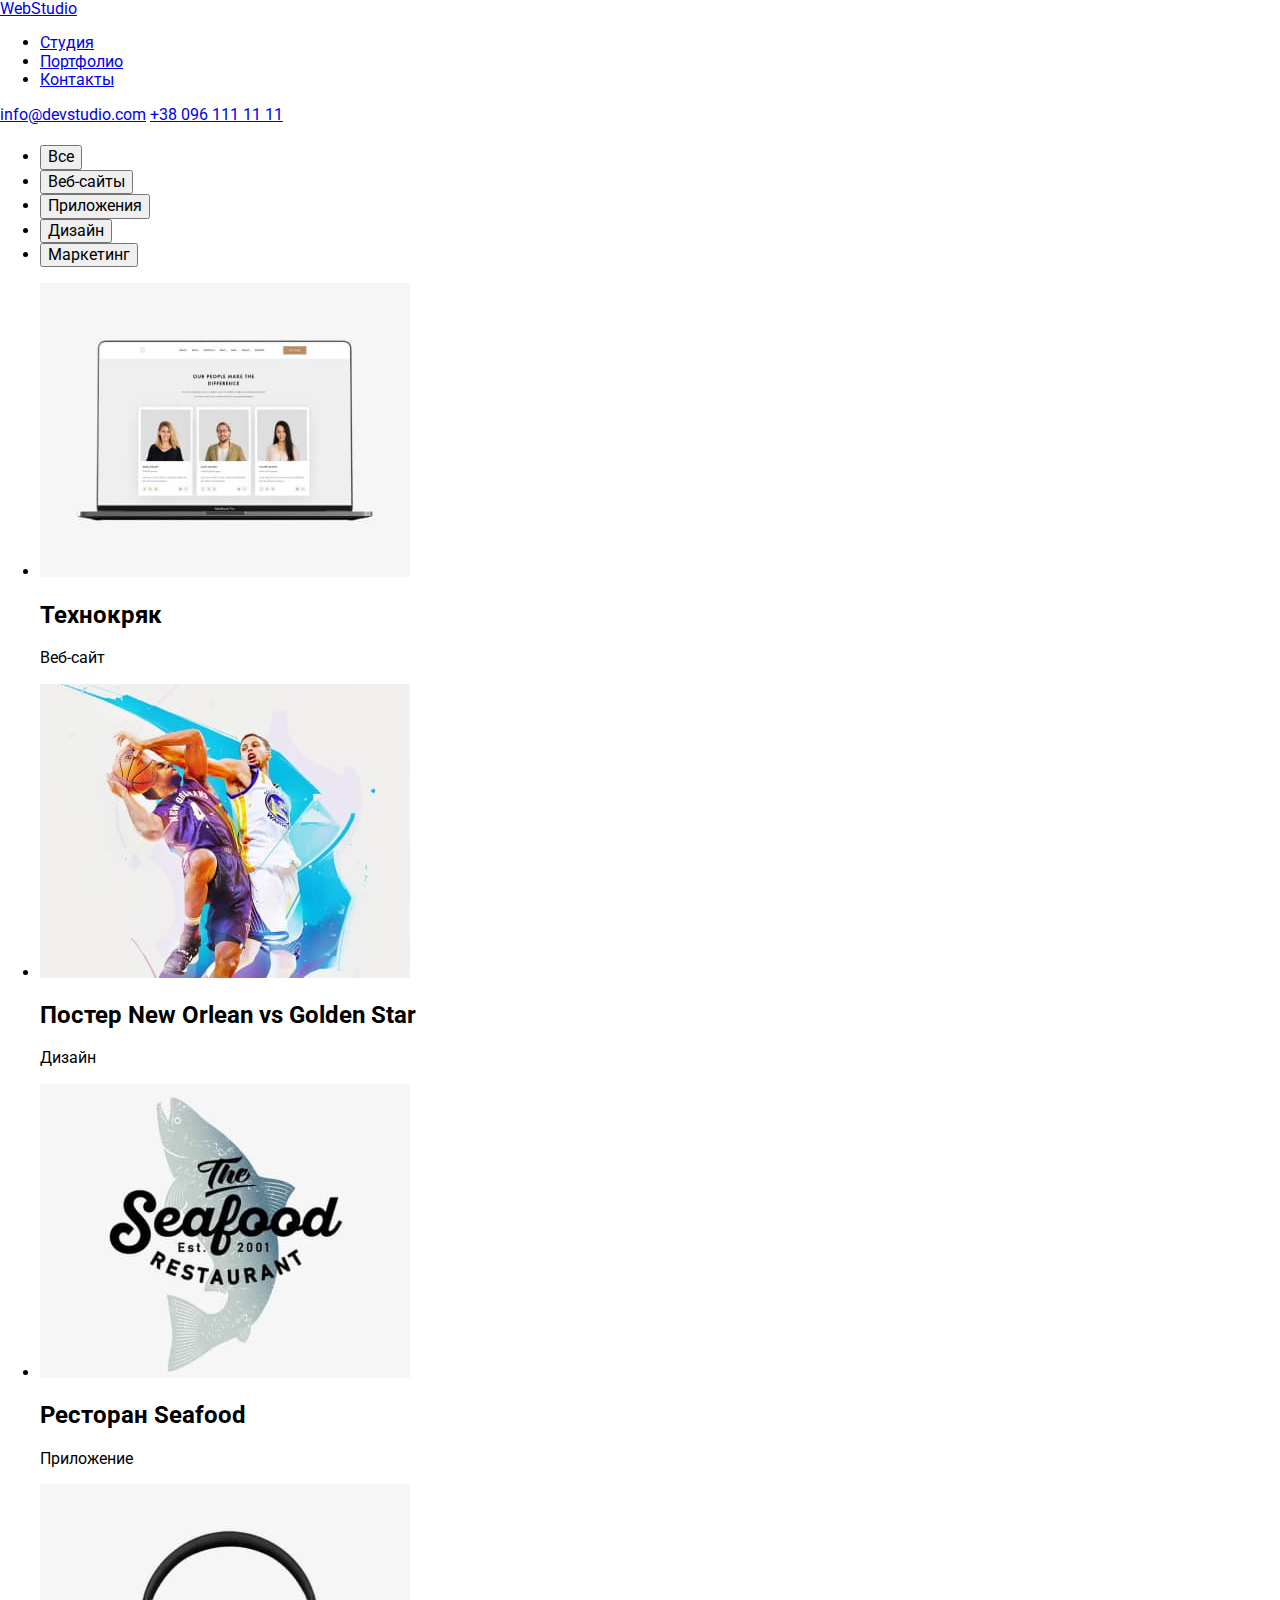
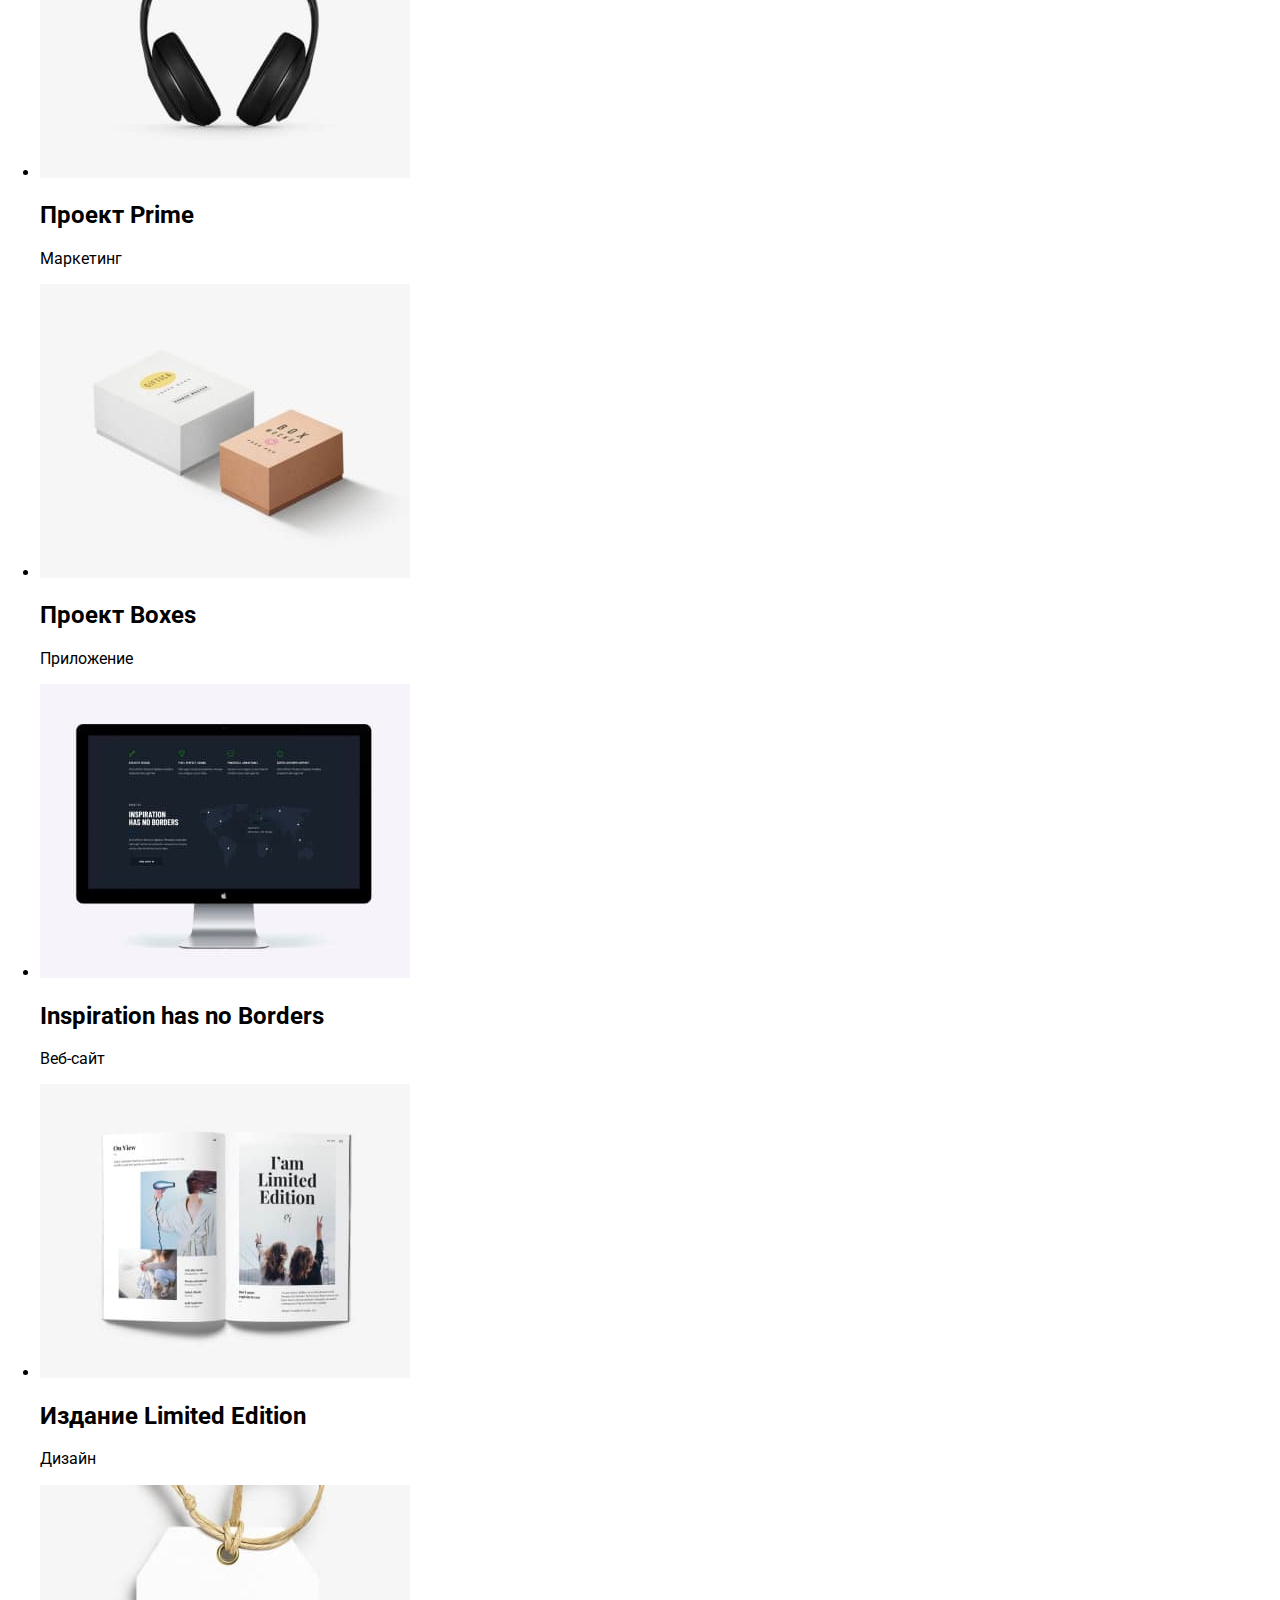
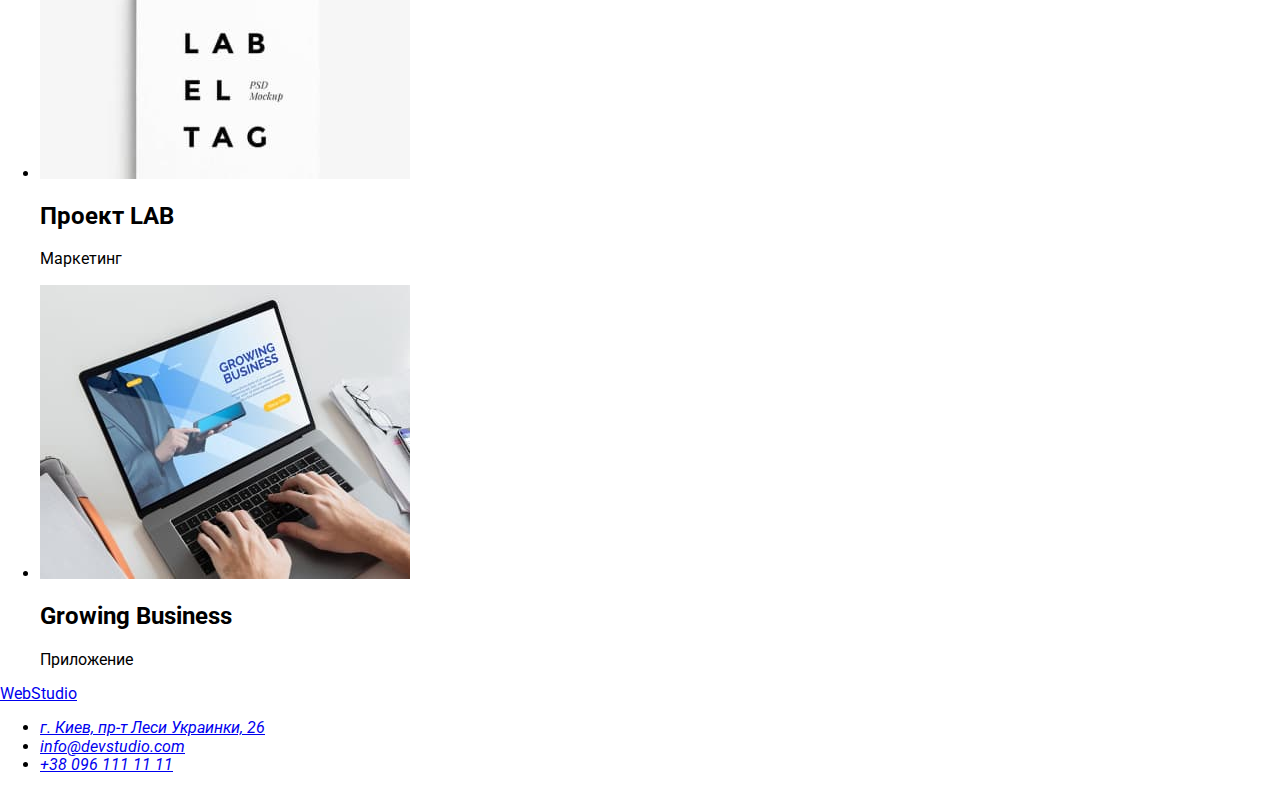
==== portfolio.html @ 147fea10 "Разметка двух страниц" ====
<!DOCTYPE html>
<html lang="ru">
<head>
    <meta charset="UTF-8">
    <meta http-equiv="X-UA-Compatible" content="IE=edge">
    <meta name="viewport" content="width=device-width, initial-scale=1.0">
    <title>Portfolio</title>
    <link rel="preconnect" href="https://fonts.gstatic.com">
    <link href="https://fonts.googleapis.com/css2?family=Raleway:wght@700&family=Roboto:wght@400;500;700;900&display=swap" rel="stylesheet">
    <link rel="stylesheet" href="https://cdnjs.cloudflare.com/ajax/libs/modern-normalize/1.0.0/modern-normalize.min.css">
    <link rel="stylesheet" href="./css/styles.css">
</head>
<body>
    <header>
        <nav>
            <a lang="en" href="./index.html">WebStudio</a>
            <ul>
                <li><a href="./index.html">Студия</a></li>
                <li><a href="./portfolio.html">Портфолио</a></li>
                <li><a href="#contacts">Контакты</a></li>
            </ul>
        </nav>
        <a href="mailto:info@devstudio.com">info@devstudio.com</a>
        <a href="tel:+380961111111">+38 096 111 11 11</a>
    </header>
    <main>
        <section>
            <div>
                <h1></h1>
                <ul>
                    <li><button type="button">Все</button></li>
                    <li><button type="button">Веб-сайты</button></li>
                    <li><button type="button">Приложения</button></li>
                    <li><button type="button">Дизайн</button></li>
                    <li><button type="button">Маркетинг</button></li>
                </ul>
                <ul class="list-portfolio-images list">
                    <li>
                        <img src="./images/portfolio/portfolio1.jpg" width="370" height="294" alt="Технокряк">
                        <div>
                            <h2>Технокряк</h2>
                            <p>Веб-сайт</p>
                        </div>
                    </li>
                    <li>
                        <img src="./images/portfolio/portfolio2.jpg" width="370" height="294" alt="Постер New Orlean vs Golden Star">
                        <div>
                            <h2>Постер New Orlean vs Golden Star</h2>
                            <p>Дизайн</p>
                        </div>
                    </li>
                    <li>
                        <img src="./images/portfolio/portfolio3.jpg" width="370" height="294" alt="Ресторан Seafood">
                        <div>
                            <h2>Ресторан Seafood</h2>
                            <p>Приложение</p>
                        </div>
                    </li>
                    <li>
                        <img src="./images/portfolio/portfolio4.jpg" width="370" height="294" alt="Проект Prime">
                        <div>
                            <h2>Проект Prime</h2>
                            <p>Маркетинг</p>
                        </div>
                    </li>
                    <li>
                        <img src="./images/portfolio/portfolio5.jpg" width="370" height="294" alt="Проект Boxes">
                        <div>
                            <h2>Проект Boxes</h2>
                            <p>Приложение</p>
                        </div>
                    </li>
                    <li>
                        <img src="./images/portfolio/portfolio6.jpg" width="370" height="294" alt="Inspiration has no Borders">
                        <div>
                            <h2>Inspiration has no Borders</h2>
                            <p>Веб-сайт</p>
                        </div>
                    </li>
                    <li>
                        <img src="./images/portfolio/portfolio7.jpg" width="370" height="294" alt="Издание Limited Edition">
                        <div>
                            <h2>Издание Limited Edition</h2>
                            <p>Дизайн</p>
                        </div>
                    </li>
                    <li>
                        <img src="./images/portfolio/portfolio8.jpg" width="370" height="294" alt="Проект LAB">
                        <div>
                            <h2>Проект LAB</h2>
                            <p>Маркетинг</p>
                        </div>
                    </li>
                    <li>
                        <img src="./images/portfolio/portfolio9.jpg" width="370" height="294" alt="Growing Business">
                        <div>
                            <h2>Growing Business</h2>
                            <p>Приложение</p>
                        </div>
                    </li>
                </ul>
            </div>
        </section>
    </main>
    <footer>
        <div id="contacts">
            <a lang="en" href="./">WebStudio</a>
            <address>
                <ul>
                    <li><a href="https://goo.gl/maps/7YqHWknTkq1CUXk17">г. Киев, пр-т Леси Украинки, 26</a></li>
                    <li><a href="mailto:info@devstudio.com">info@devstudio.com</a></li>
                    <li><a href="tel:+380961111111">+38 096 111 11 11</a></li>
                </ul>
            </address>
        </div>
    </footer>
    
</body>
</html>
---- css/styles.css ----
body {
  font-family: "Roboto", sans-serif;
}
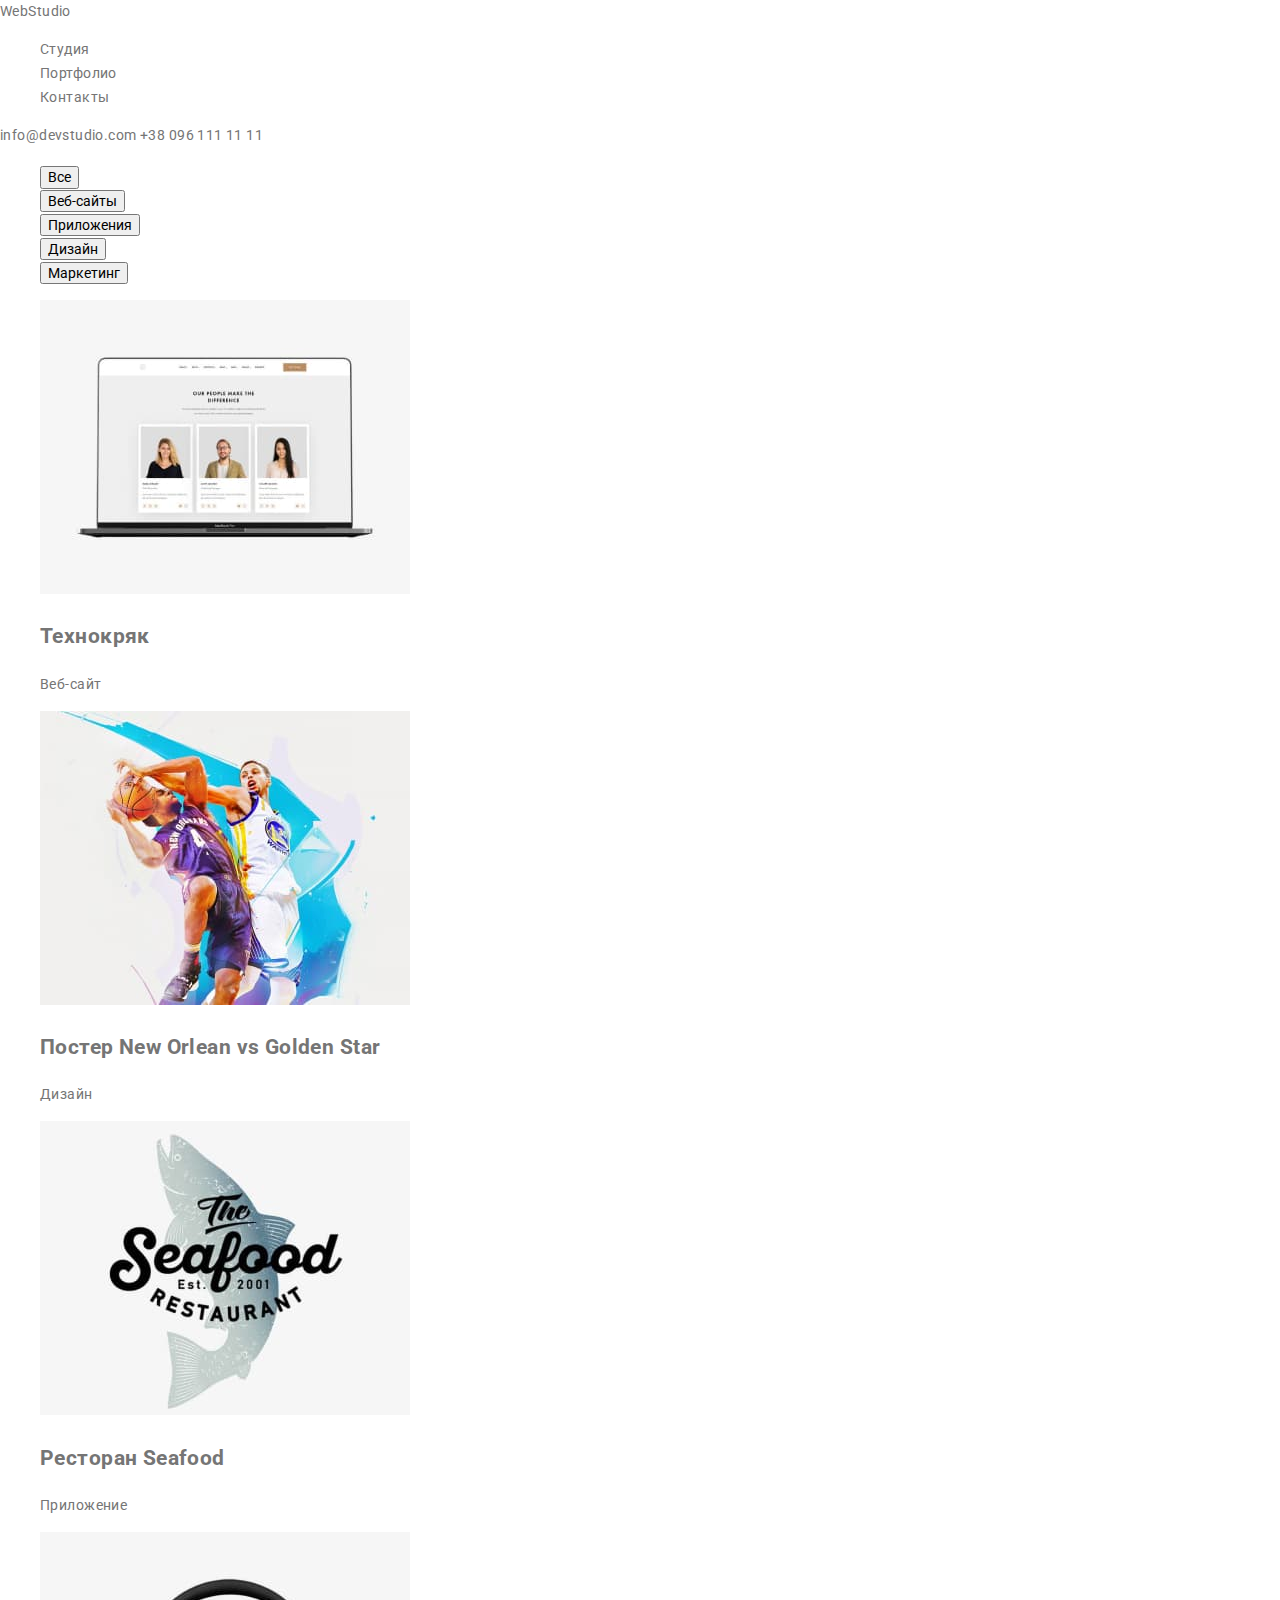
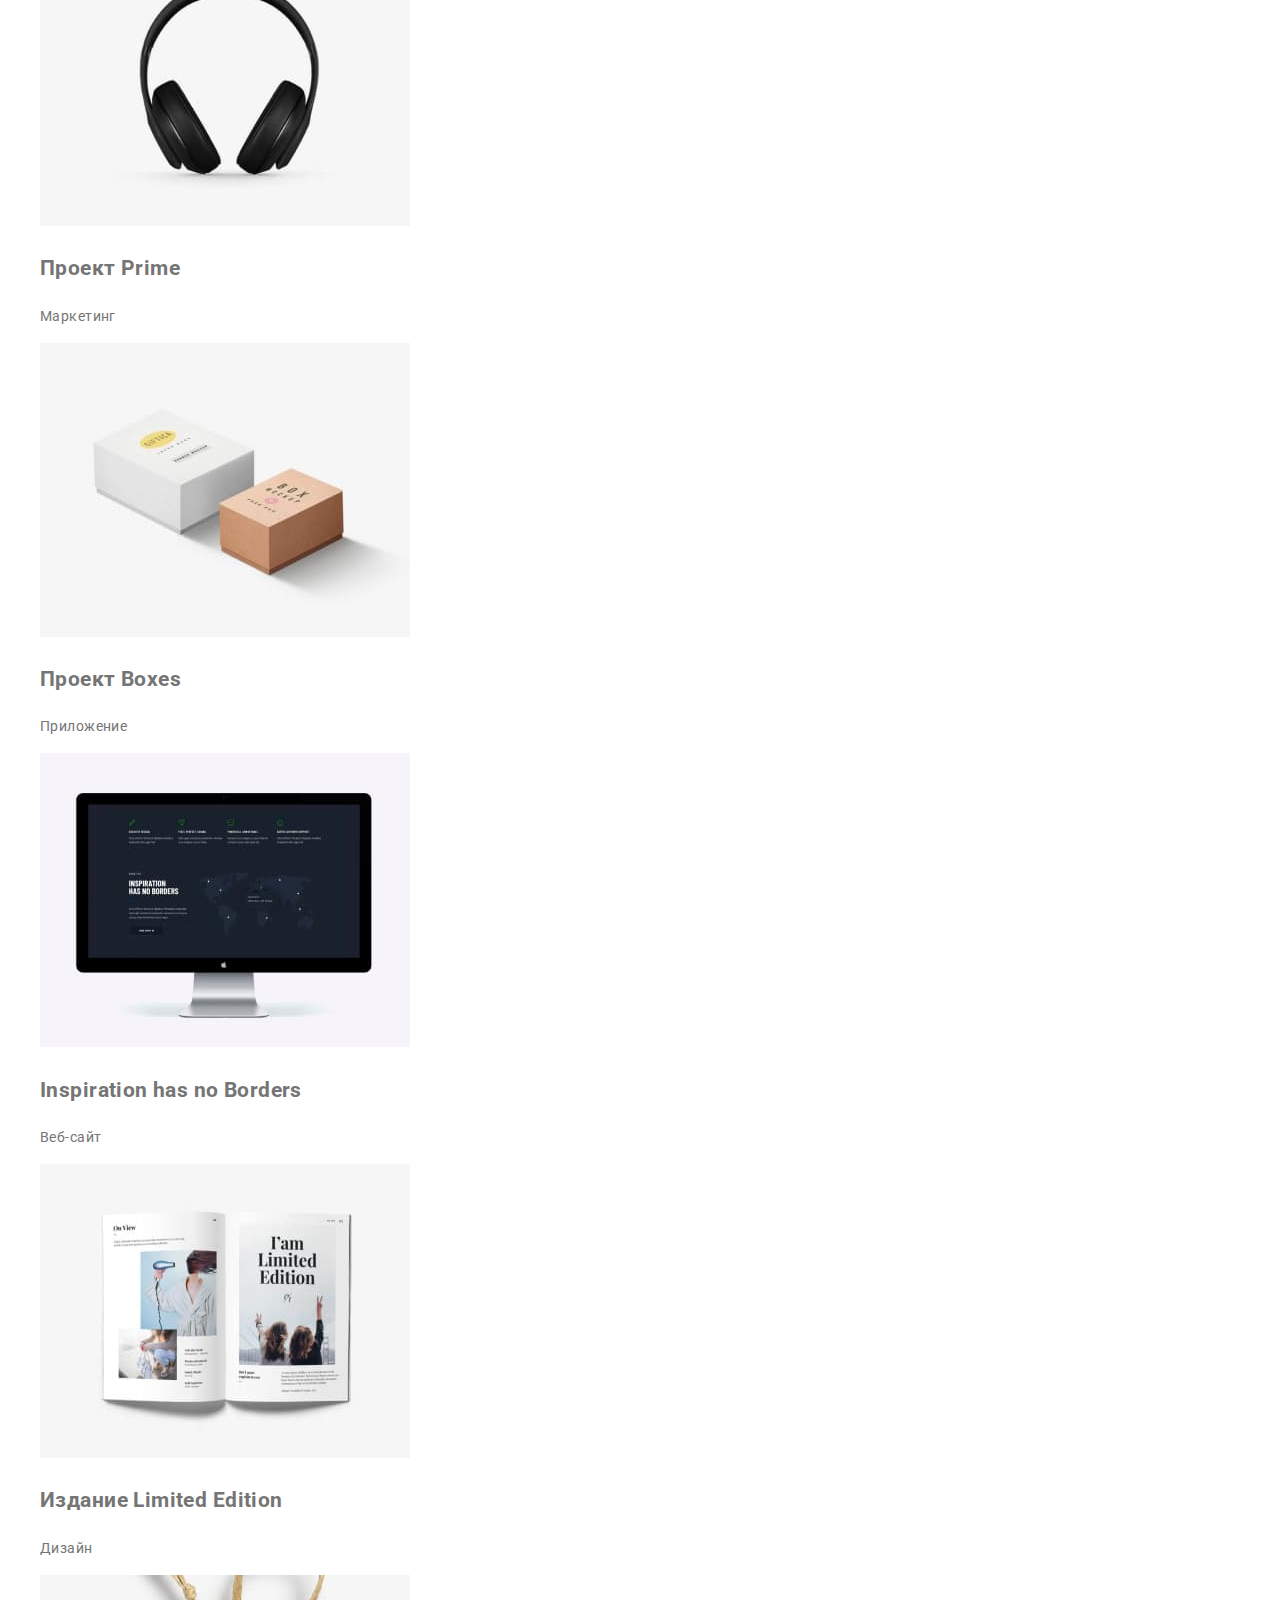
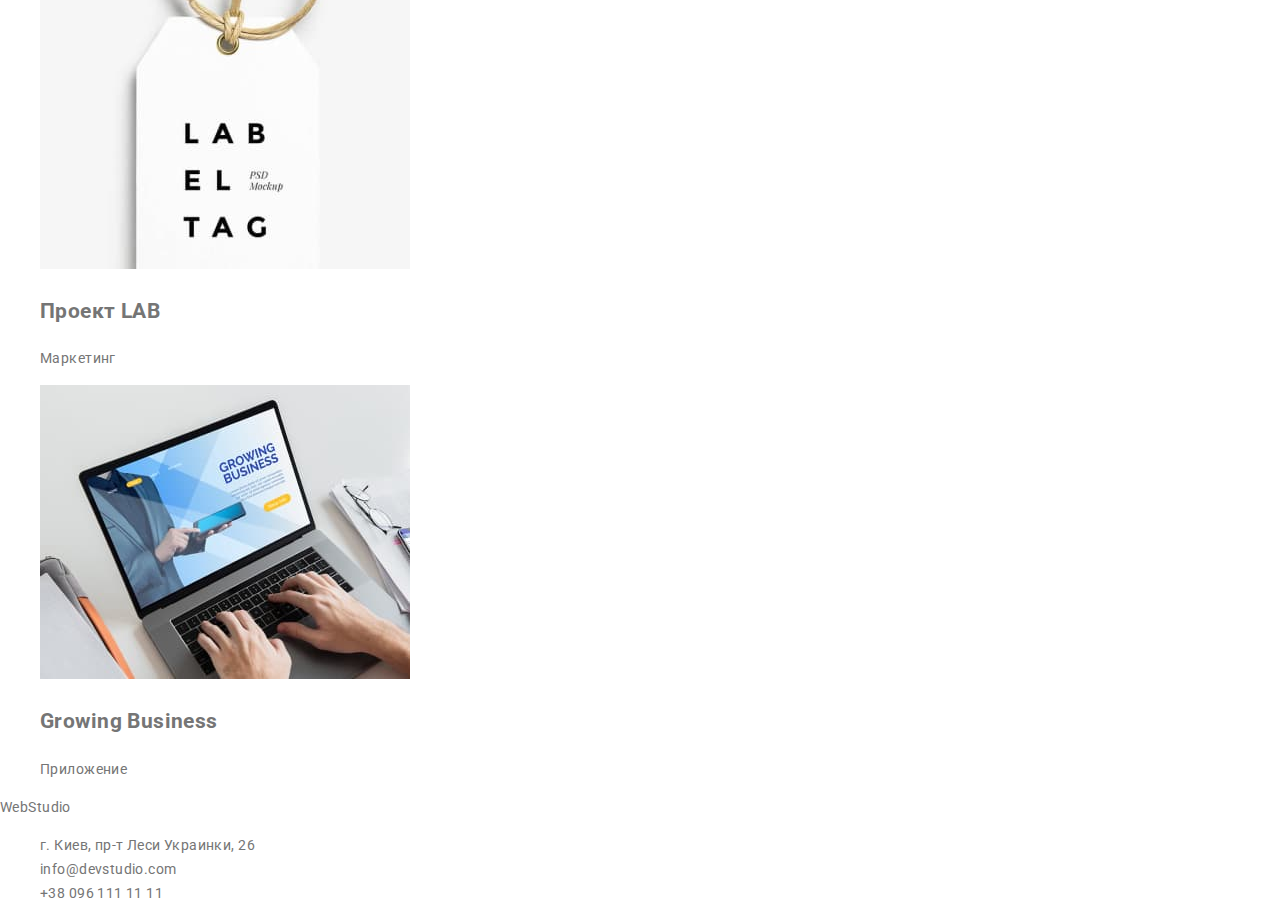
==== commit 3cde820c: "Подключил основные стили" ====
--- a/portfolio.html
+++ b/portfolio.html
@@ -13,28 +13,28 @@
 <body>
     <header>
         <nav>
-            <a lang="en" href="./index.html">WebStudio</a>
-            <ul>
-                <li><a href="./index.html">Студия</a></li>
-                <li><a href="./portfolio.html">Портфолио</a></li>
-                <li><a href="#contacts">Контакты</a></li>
+            <a class="link" lang="en" href="./index.html">WebStudio</a>
+            <ul class="list">
+                <li><a class="link" href="./index.html">Студия</a></li>
+                <li><a class="link" href="./portfolio.html">Портфолио</a></li>
+                <li><a class="link" href="#contacts">Контакты</a></li>
             </ul>
         </nav>
-        <a href="mailto:info@devstudio.com">info@devstudio.com</a>
-        <a href="tel:+380961111111">+38 096 111 11 11</a>
+        <a class="link" href="mailto:info@devstudio.com">info@devstudio.com</a>
+        <a class="link" href="tel:+380961111111">+38 096 111 11 11</a>
     </header>
     <main>
         <section>
             <div>
                 <h1></h1>
-                <ul>
+                <ul class="list">
                     <li><button type="button">Все</button></li>
                     <li><button type="button">Веб-сайты</button></li>
                     <li><button type="button">Приложения</button></li>
                     <li><button type="button">Дизайн</button></li>
                     <li><button type="button">Маркетинг</button></li>
                 </ul>
-                <ul class="list-portfolio-images list">
+                <ul class="list">
                     <li>
                         <img src="./images/portfolio/portfolio1.jpg" width="370" height="294" alt="Технокряк">
                         <div>
@@ -104,12 +104,12 @@
     </main>
     <footer>
         <div id="contacts">
-            <a lang="en" href="./">WebStudio</a>
-            <address>
-                <ul>
-                    <li><a href="https://goo.gl/maps/7YqHWknTkq1CUXk17">г. Киев, пр-т Леси Украинки, 26</a></li>
-                    <li><a href="mailto:info@devstudio.com">info@devstudio.com</a></li>
-                    <li><a href="tel:+380961111111">+38 096 111 11 11</a></li>
+            <a class="link" lang="en" href="./">WebStudio</a>
+            <address class="address">
+                <ul class="list">
+                    <li><a class="link" href="https://goo.gl/maps/7YqHWknTkq1CUXk17">г. Киев, пр-т Леси Украинки, 26</a></li>
+                    <li><a class="link" href="mailto:info@devstudio.com">info@devstudio.com</a></li>
+                    <li><a class="link" href="tel:+380961111111">+38 096 111 11 11</a></li>
                 </ul>
             </address>
         </div>
--- a/css/styles.css
+++ b/css/styles.css
@@ -1,3 +1,53 @@
+:root {
+  --main-text-color: #757575;
+  --main-title-color: #212121;
+  --alt-title-color: #fff;
+  --accent-color: #2196f3;
+  --bg-color: #2f303a;
+  --second-bg-color: #f5f4fa;
+
+  --main-font: "Roboto", sans-serif;
+  --logo-font: "Raleway", sans-serif;
+}
+
 body {
-  font-family: "Roboto", sans-serif;
+  font-family: var(--main-font);
+  font-size: 14px;
+  line-height: 1.71;
+  letter-spacing: 0.03em;
+  color: var(--main-text-color);
 }
+.link {
+  color: inherit;
+  text-decoration: none;
+}
+.link:hover,
+.link:focus {
+  color: var(--accent-color);
+}
+.list {
+  list-style: none;
+}
+.address {
+  font-style: inherit;
+}
+.title {
+  font-family: var(--main-font);
+  text-align: center;
+}
+.page-title {
+  font-weight: 900;
+  font-size: 44px;
+  line-height: 1.36;
+  letter-spacing: 0.06em;
+  text-transform: uppercase;
+
+  /*color: #ffffff;*/
+}
+.section-title {
+  font-size: 36px;
+  line-height: 1.17;
+  letter-spacing: 0.03em;
+
+  color: #212121;
+}
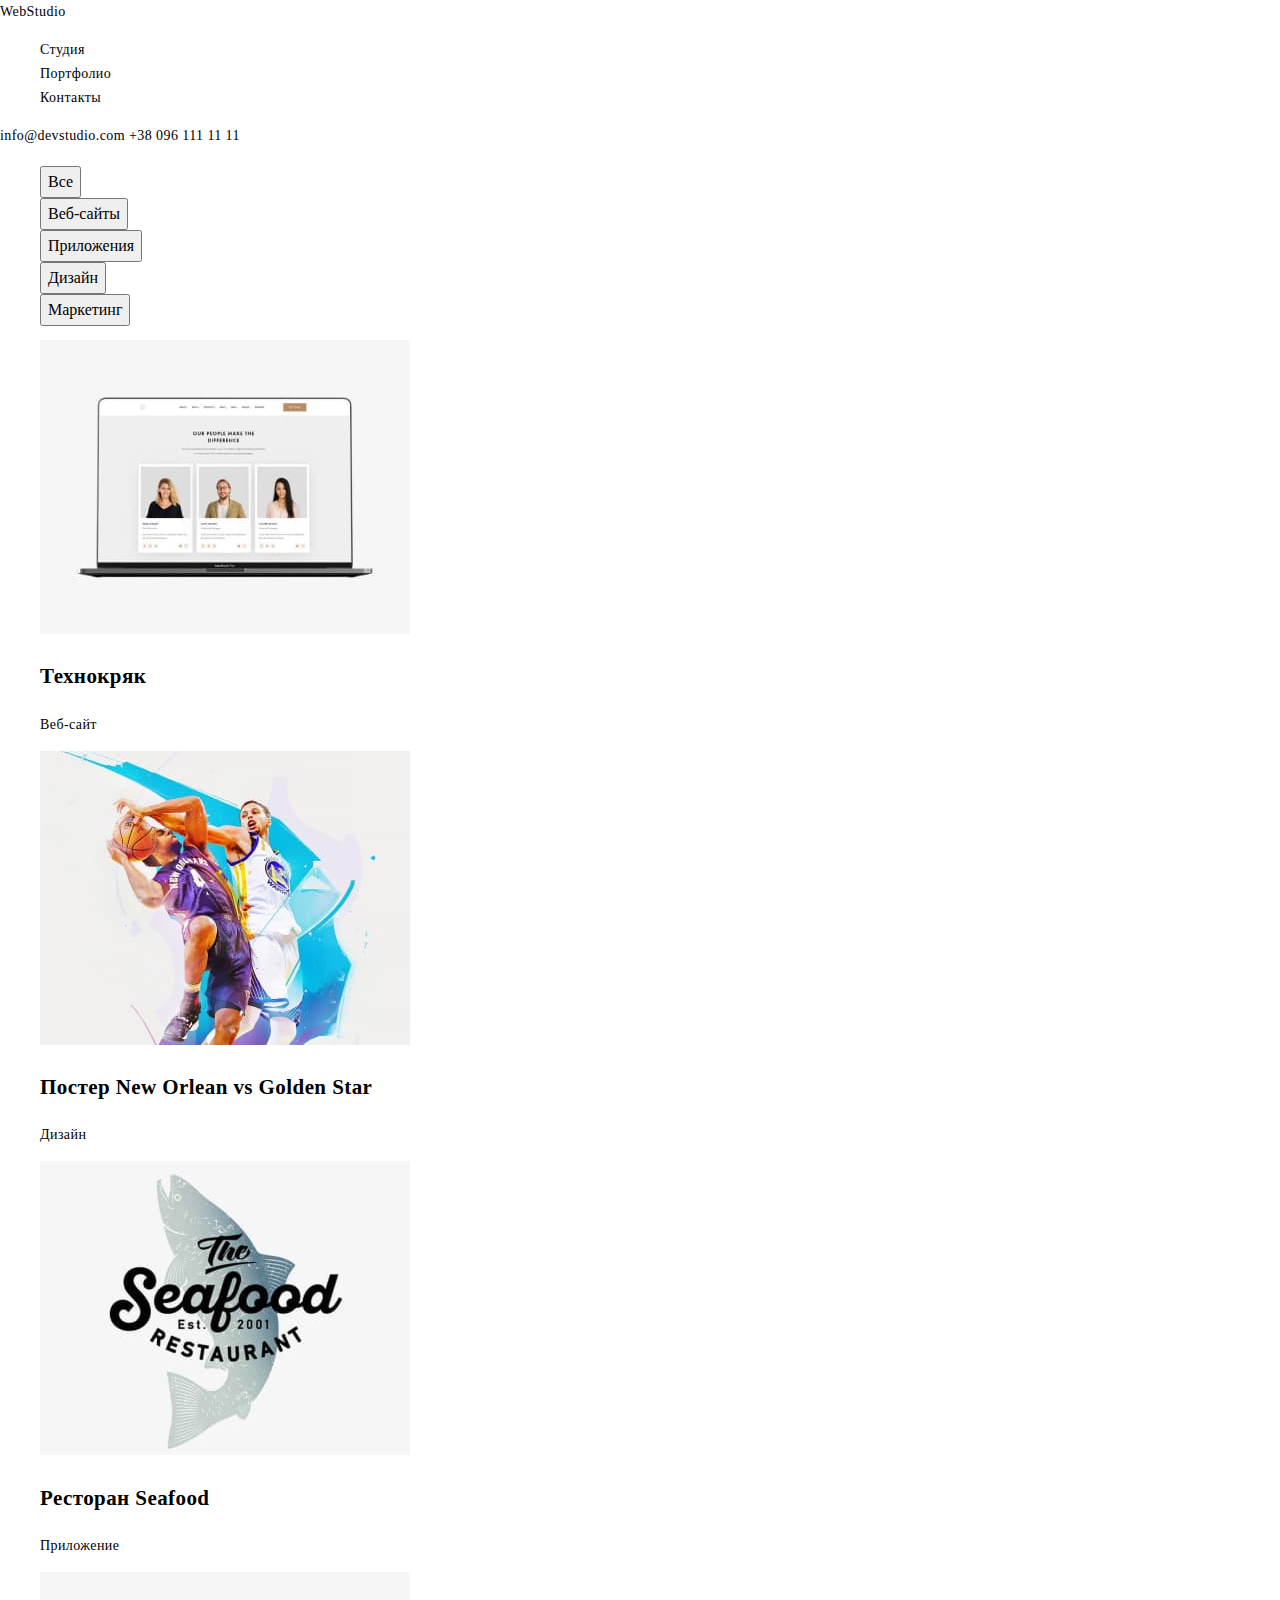
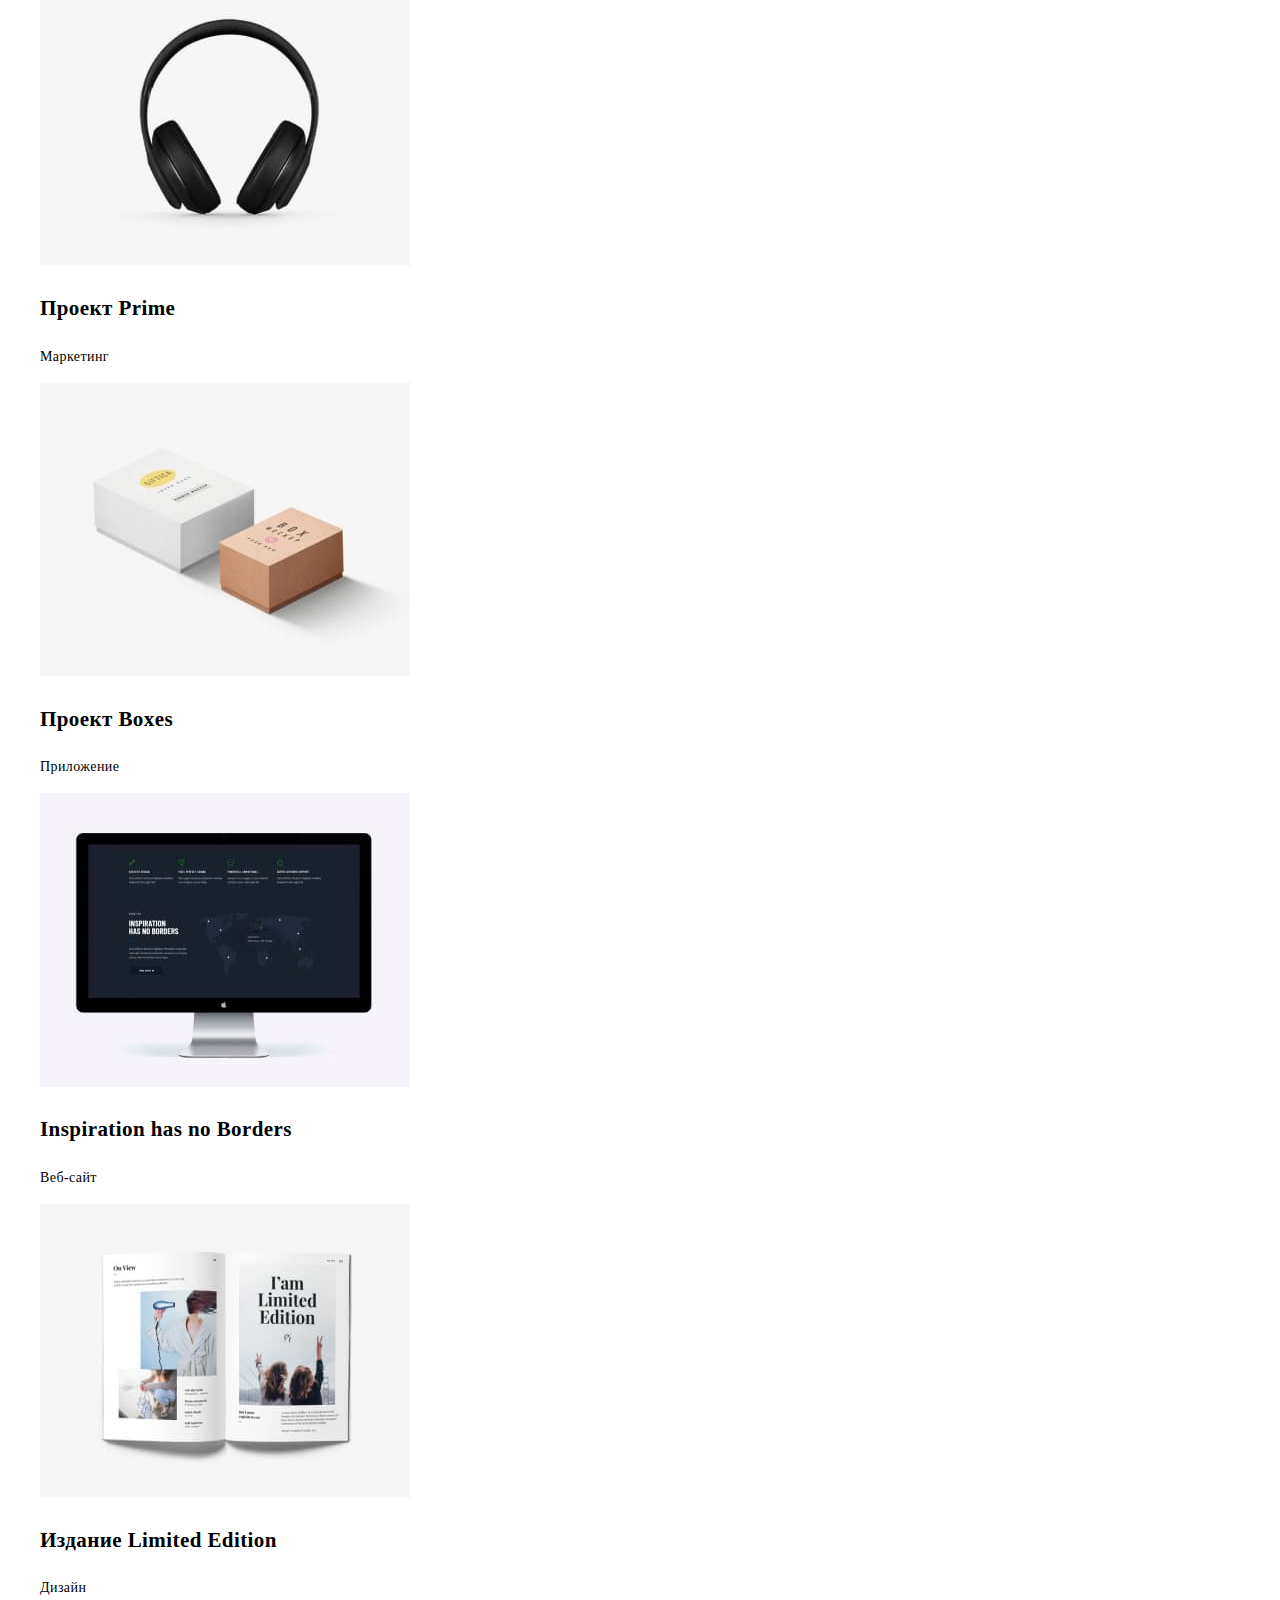
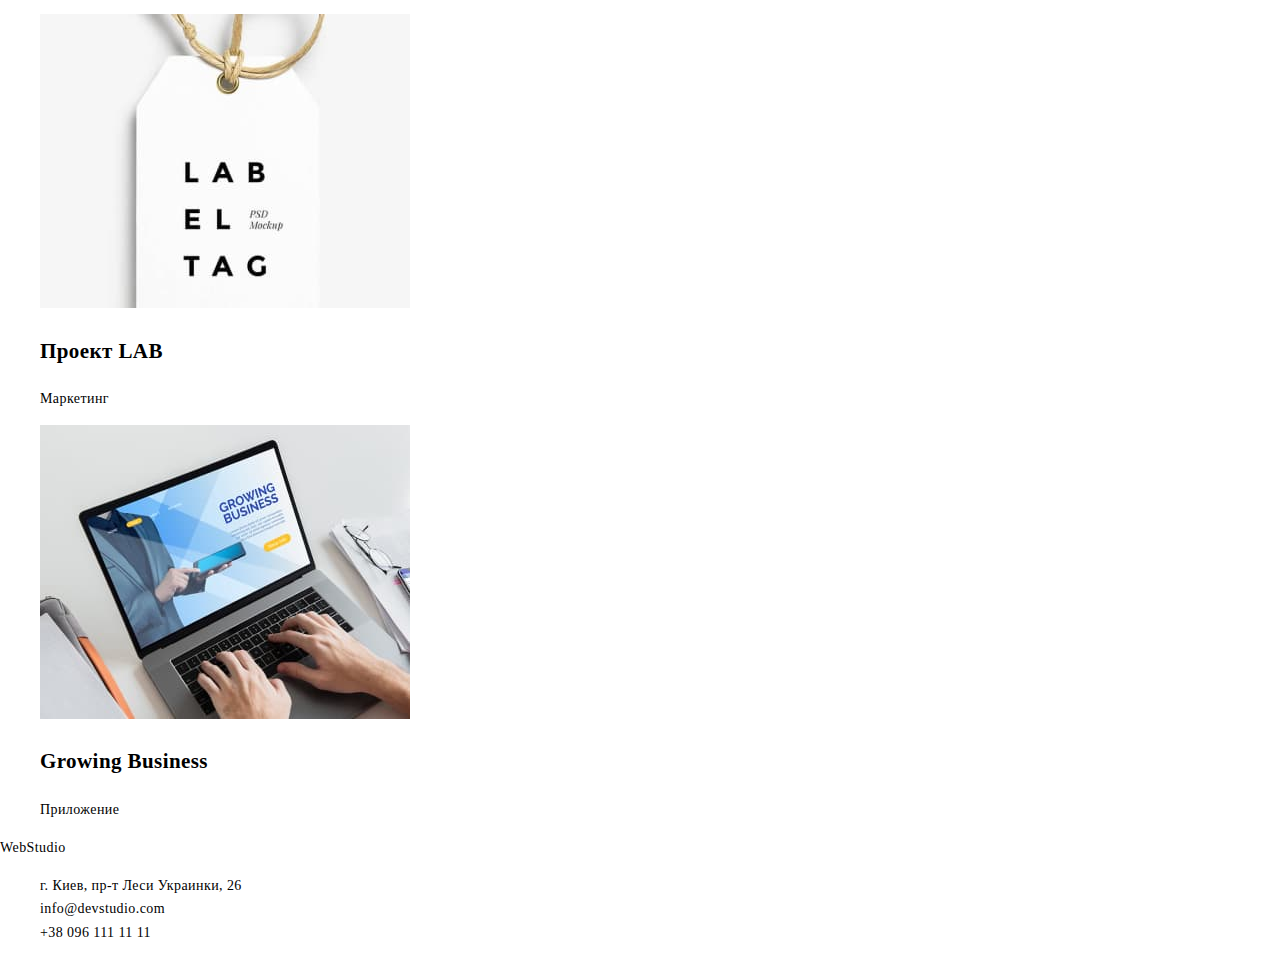
==== commit 26aabb12: "Стилизация на кнопках" ====
--- a/portfolio.html
+++ b/portfolio.html
@@ -28,11 +28,11 @@
             <div>
                 <h1></h1>
                 <ul class="list">
-                    <li><button type="button">Все</button></li>
-                    <li><button type="button">Веб-сайты</button></li>
-                    <li><button type="button">Приложения</button></li>
-                    <li><button type="button">Дизайн</button></li>
-                    <li><button type="button">Маркетинг</button></li>
+                    <li><button class="portfolio-button" type="button">Все</button></li>
+                    <li><button class="portfolio-button" type="button">Веб-сайты</button></li>
+                    <li><button class="portfolio-button" type="button">Приложения</button></li>
+                    <li><button class="portfolio-button" type="button">Дизайн</button></li>
+                    <li><button class="portfolio-button" type="button">Маркетинг</button></li>
                 </ul>
                 <ul class="list">
                     <li>
--- a/css/styles.css
+++ b/css/styles.css
@@ -1,4 +1,4 @@
-:root {
+: oot {
   --main-text-color: #757575;
   --main-title-color: #212121;
   --alt-title-color: #fff;
@@ -21,12 +21,31 @@
   color: inherit;
   text-decoration: none;
 }
-.link:hover,
-.link:focus {
+.link: over,
+.link: ocus {
   color: var(--accent-color);
 }
 .list {
   list-style: none;
+}
+.order-btn {
+  font-family: inherit
+  font-weight: bold;
+  font-size: 16px;
+  line-height: 1.87;
+  display: flex;
+  align-items: center;
+  text-align: center;
+  letter-spacing: 0.06em;
+  color: var(--alt-title-color)
+}
+.portfolio-button {
+  font-family: inherit
+  font-weight: 500;
+  font-size: 16px;
+  line-height: 1.62;
+  text-align: center;
+  color: var(--main-title-color);
 }
 .address {
   font-style: inherit;
@@ -41,13 +60,10 @@
   line-height: 1.36;
   letter-spacing: 0.06em;
   text-transform: uppercase;
-
-  /*color: #ffffff;*/
+  /*color: var(--alt-title-color);*/
 }
 .section-title {
   font-size: 36px;
   line-height: 1.17;
-  letter-spacing: 0.03em;
-
-  color: #212121;
+  color: var(--main-title-color);
 }
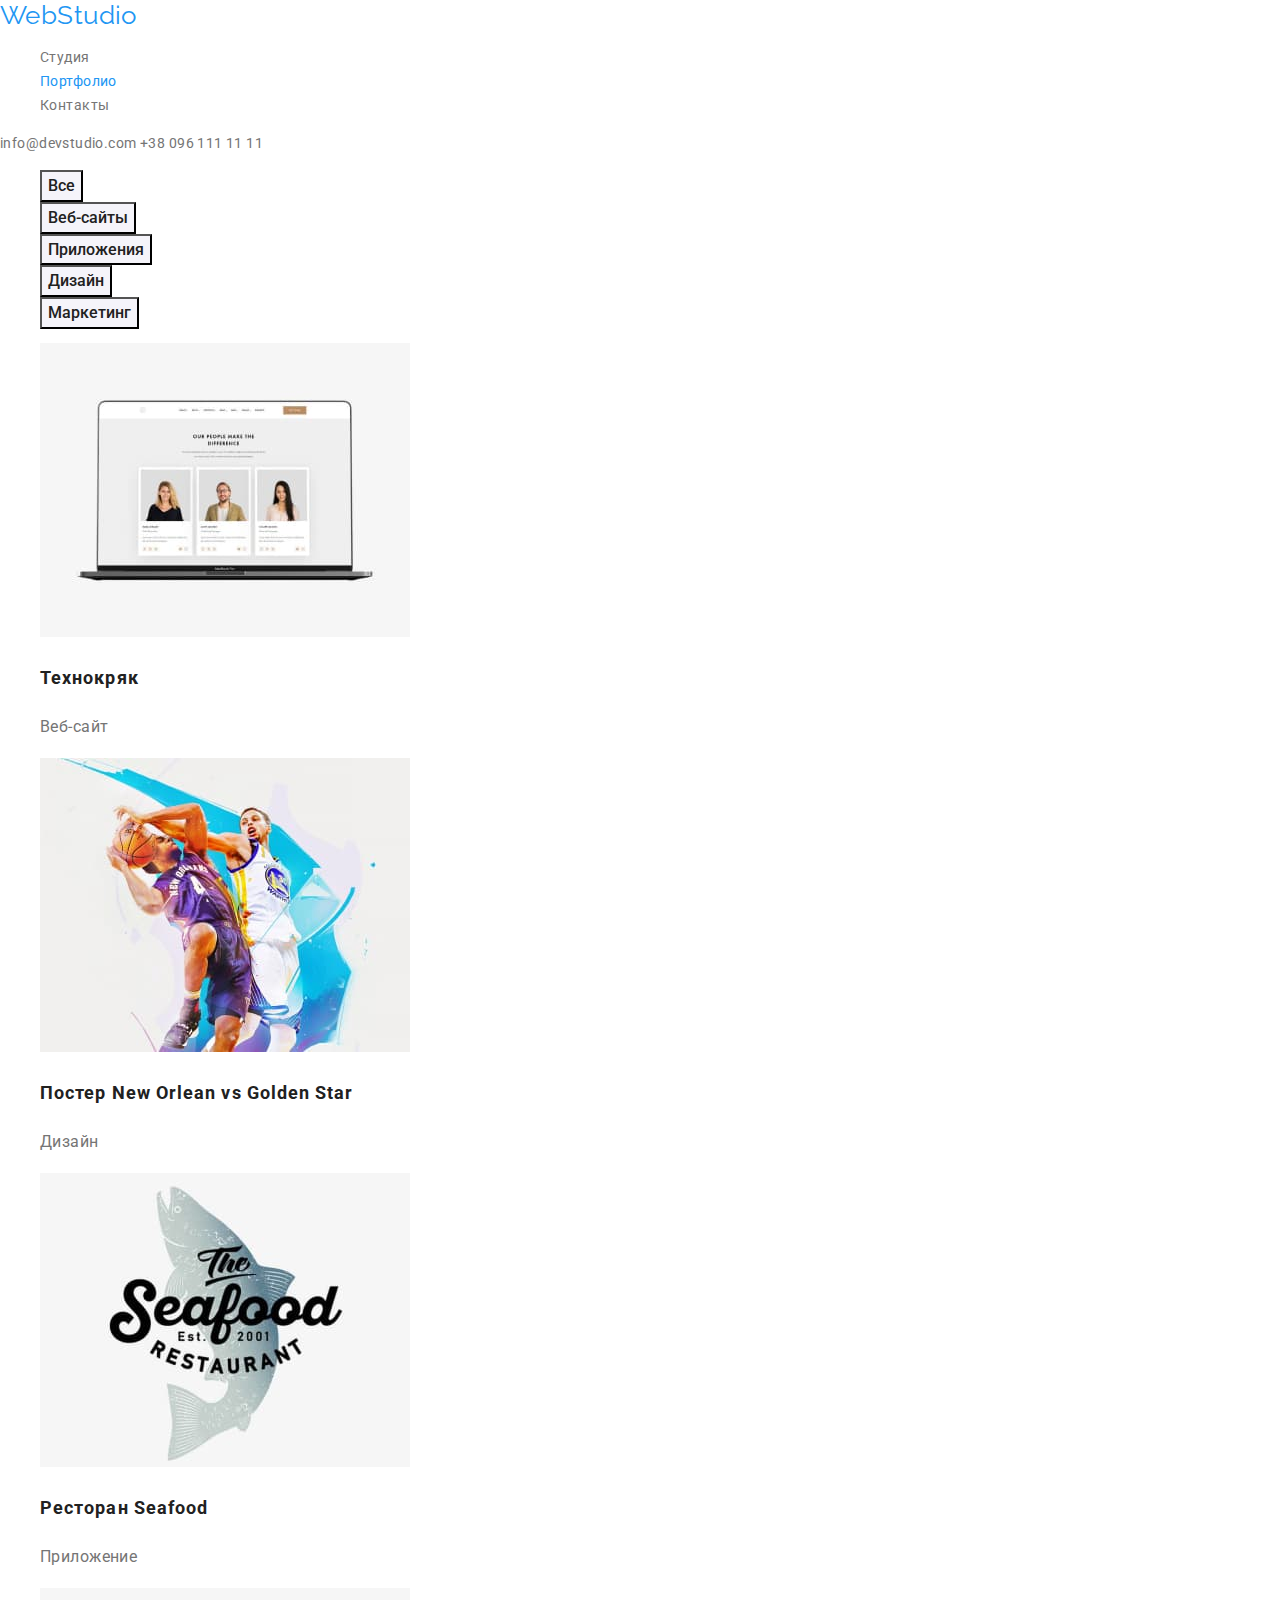
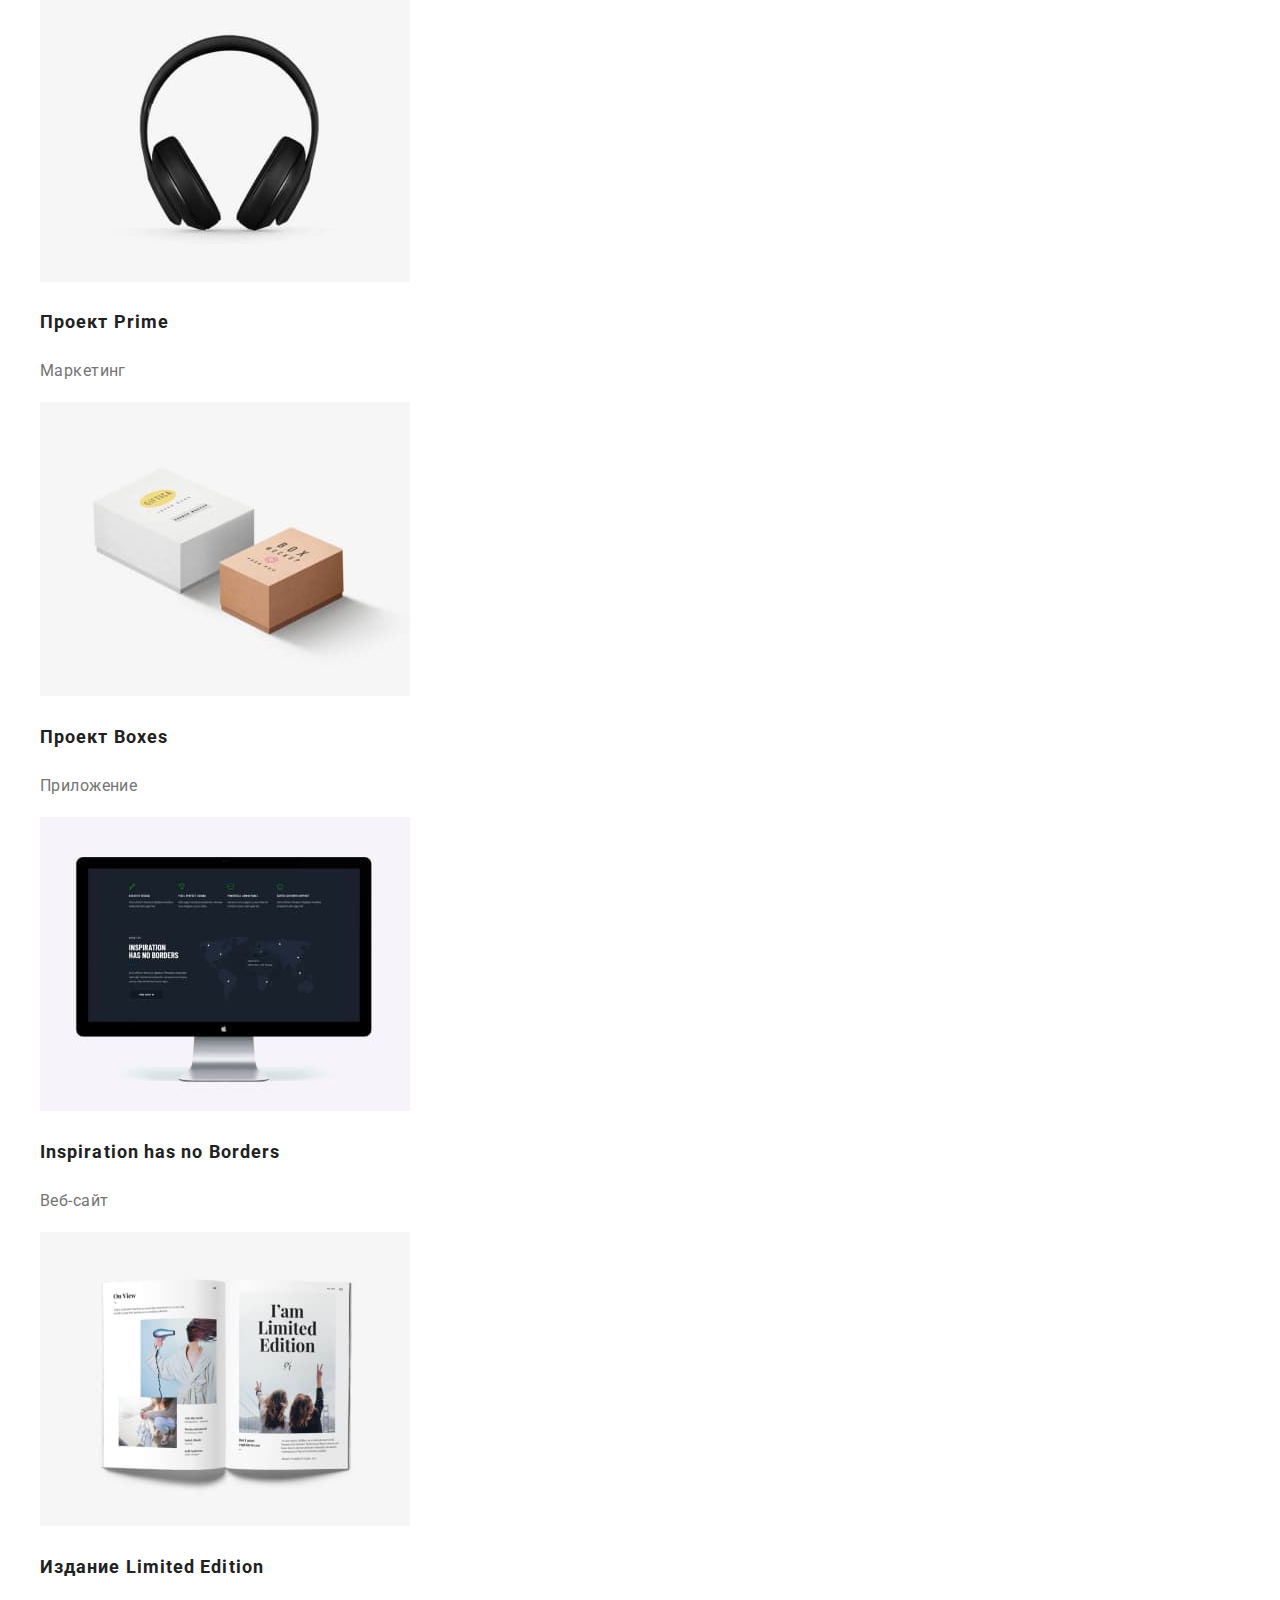
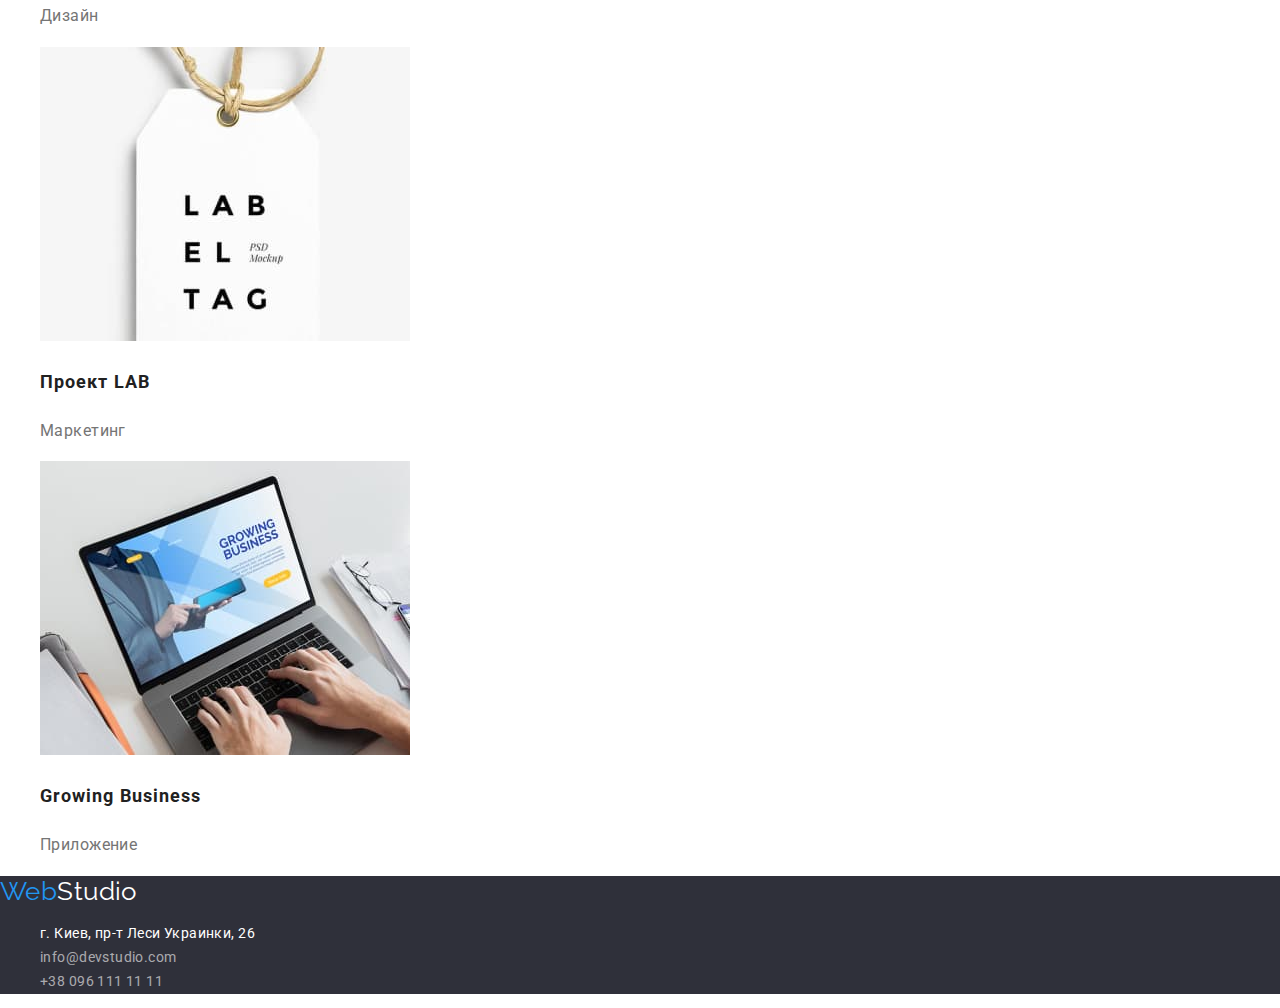
==== commit edb2bc6a: "2 ДЗ готово" ====
--- a/portfolio.html
+++ b/portfolio.html
@@ -13,10 +13,10 @@
 <body>
     <header>
         <nav>
-            <a class="link" lang="en" href="./index.html">WebStudio</a>
+            <a class="logotype link" lang="en" href="./index.html"><span class="logo-item">Web</span>Studio</a>
             <ul class="list">
                 <li><a class="link" href="./index.html">Студия</a></li>
-                <li><a class="link" href="./portfolio.html">Портфолио</a></li>
+                <li><a class="link current" href="./portfolio.html">Портфолио</a></li>
                 <li><a class="link" href="#contacts">Контакты</a></li>
             </ul>
         </nav>
@@ -26,7 +26,7 @@
     <main>
         <section>
             <div>
-                <h1></h1>
+                <h1 class="visually-hidden">Фильтр-кнопки</h1>
                 <ul class="list">
                     <li><button class="portfolio-button" type="button">Все</button></li>
                     <li><button class="portfolio-button" type="button">Веб-сайты</button></li>
@@ -38,78 +38,78 @@
                     <li>
                         <img src="./images/portfolio/portfolio1.jpg" width="370" height="294" alt="Технокряк">
                         <div>
-                            <h2>Технокряк</h2>
-                            <p>Веб-сайт</p>
+                            <h2 class="portfolio-title">Технокряк</h2>
+                            <p class="portfolio-description">Веб-сайт</p>
                         </div>
                     </li>
                     <li>
                         <img src="./images/portfolio/portfolio2.jpg" width="370" height="294" alt="Постер New Orlean vs Golden Star">
                         <div>
-                            <h2>Постер New Orlean vs Golden Star</h2>
-                            <p>Дизайн</p>
+                            <h2 class="portfolio-title">Постер New Orlean vs Golden Star</h2>
+                            <p class="portfolio-description">Дизайн</p>
                         </div>
                     </li>
                     <li>
                         <img src="./images/portfolio/portfolio3.jpg" width="370" height="294" alt="Ресторан Seafood">
                         <div>
-                            <h2>Ресторан Seafood</h2>
-                            <p>Приложение</p>
+                            <h2 class="portfolio-title">Ресторан Seafood</h2>
+                            <p class="portfolio-description">Приложение</p>
                         </div>
                     </li>
                     <li>
                         <img src="./images/portfolio/portfolio4.jpg" width="370" height="294" alt="Проект Prime">
                         <div>
-                            <h2>Проект Prime</h2>
-                            <p>Маркетинг</p>
+                            <h2 class="portfolio-title">Проект Prime</h2>
+                            <p class="portfolio-description">Маркетинг</p>
                         </div>
                     </li>
                     <li>
                         <img src="./images/portfolio/portfolio5.jpg" width="370" height="294" alt="Проект Boxes">
                         <div>
-                            <h2>Проект Boxes</h2>
-                            <p>Приложение</p>
+                            <h2 class="portfolio-title">Проект Boxes</h2>
+                            <p class="portfolio-description">Приложение</p>
                         </div>
                     </li>
                     <li>
                         <img src="./images/portfolio/portfolio6.jpg" width="370" height="294" alt="Inspiration has no Borders">
                         <div>
-                            <h2>Inspiration has no Borders</h2>
-                            <p>Веб-сайт</p>
+                            <h2 class="portfolio-title">Inspiration has no Borders</h2>
+                            <p class="portfolio-description">Веб-сайт</p>
                         </div>
                     </li>
                     <li>
                         <img src="./images/portfolio/portfolio7.jpg" width="370" height="294" alt="Издание Limited Edition">
                         <div>
-                            <h2>Издание Limited Edition</h2>
-                            <p>Дизайн</p>
+                            <h2 class="portfolio-title">Издание Limited Edition</h2>
+                            <p class="portfolio-description">Дизайн</p>
                         </div>
                     </li>
                     <li>
                         <img src="./images/portfolio/portfolio8.jpg" width="370" height="294" alt="Проект LAB">
                         <div>
-                            <h2>Проект LAB</h2>
-                            <p>Маркетинг</p>
+                            <h2 class="portfolio-title">Проект LAB</h2>
+                            <p class="portfolio-description">Маркетинг</p>
                         </div>
                     </li>
                     <li>
                         <img src="./images/portfolio/portfolio9.jpg" width="370" height="294" alt="Growing Business">
                         <div>
-                            <h2>Growing Business</h2>
-                            <p>Приложение</p>
+                            <h2 class="portfolio-title">Growing Business</h2>
+                            <p class="portfolio-description">Приложение</p>
                         </div>
                     </li>
                 </ul>
             </div>
         </section>
     </main>
-    <footer>
+    <footer class="dark-bg">
         <div id="contacts">
-            <a class="link" lang="en" href="./">WebStudio</a>
+            <a class="footer-logotype link" lang="en" href="./"><span class="logo-item">Web</span>Studio</a>
             <address class="address">
                 <ul class="list">
-                    <li><a class="link" href="https://goo.gl/maps/7YqHWknTkq1CUXk17">г. Киев, пр-т Леси Украинки, 26</a></li>
-                    <li><a class="link" href="mailto:info@devstudio.com">info@devstudio.com</a></li>
-                    <li><a class="link" href="tel:+380961111111">+38 096 111 11 11</a></li>
+                    <li><a class="footer-link link" href="https://goo.gl/maps/7YqHWknTkq1CUXk17">г. Киев, пр-т Леси Украинки, 26</a></li>
+                    <li><a class="footer-link2 link" href="mailto:info@devstudio.com">info@devstudio.com</a></li>
+                    <li><a class="footer-link2 link" href="tel:+380961111111">+38 096 111 11 11</a></li>
                 </ul>
             </address>
         </div>
--- a/css/styles.css
+++ b/css/styles.css
@@ -1,10 +1,11 @@
-: oot {
+:root {
   --main-text-color: #757575;
   --main-title-color: #212121;
   --alt-title-color: #fff;
   --accent-color: #2196f3;
   --bg-color: #2f303a;
   --second-bg-color: #f5f4fa;
+  --alt-text-color: #fff9;
 
   --main-font: "Roboto", sans-serif;
   --logo-font: "Raleway", sans-serif;
@@ -17,42 +18,65 @@
   letter-spacing: 0.03em;
   color: var(--main-text-color);
 }
+.visually-hidden {
+  position: absolute !important;
+  clip: rect(1px 1px 1px 1px);
+  clip: rect(1px, 1px, 1px, 1px);
+  padding: 0 !important;
+  border: 0 !important;
+  height: 1px !important;
+  width: 1px !important;
+  overflow: hidden;
+}
 .link {
   color: inherit;
   text-decoration: none;
 }
-.link: over,
-.link: ocus {
+.link:hover,
+.link:focus {
   color: var(--accent-color);
+}
+
+.logotype {
+  font-family: var(--logo-font);
+  font-size: 26px;
+  line-height: 1.19;
+  color: var(--main-title-color);
 }
 .list {
   list-style: none;
 }
+.list .link.current {
+  color: var(--accent-color);
+}
 .order-btn {
-  font-family: inherit
+  font-family: inherit;
   font-weight: bold;
   font-size: 16px;
   line-height: 1.87;
-  display: flex;
-  align-items: center;
-  text-align: center;
   letter-spacing: 0.06em;
-  color: var(--alt-title-color)
+  color: var(--alt-title-color);
+  background-color: var(--accent-color);
 }
 .portfolio-button {
-  font-family: inherit
+  font-family: inherit;
   font-weight: 500;
   font-size: 16px;
   line-height: 1.62;
-  text-align: center;
   color: var(--main-title-color);
+  background-color: var(--second-bg-color);
+}
+
+.portfolio-button:hover,
+.portfolio-button:focus {
+  color: var(--alt-title-color);
+  background-color: var(--accent-color);
 }
 .address {
   font-style: inherit;
 }
 .title {
   font-family: var(--main-font);
-  text-align: center;
 }
 .page-title {
   font-weight: 900;
@@ -60,10 +84,61 @@
   line-height: 1.36;
   letter-spacing: 0.06em;
   text-transform: uppercase;
-  /*color: var(--alt-title-color);*/
+  color: var(--alt-title-color);
 }
 .section-title {
   font-size: 36px;
   line-height: 1.17;
   color: var(--main-title-color);
 }
+.details-section-title {
+  font-size: 14px;
+  line-height: 1.14;
+  text-transform: uppercase;
+  color: var(--main-title-color);
+}
+/* .details-section-description {
+} */
+.team-title {
+  font-weight: 500;
+  font-size: 16px;
+  line-height: 1.18;
+  color: var(--main-title-color);
+}
+.team-description {
+  font-size: 16px;
+  line-height: 1.18;
+}
+.dark-bg {
+  background-color: var(--bg-color);
+}
+.team-bg {
+  background-color: var(--second-bg-color);
+}
+
+.footer-logotype {
+  font-family: var(--logo-font);
+  font-size: 26px;
+  line-height: 1.19;
+  color: var(--alt-title-color);
+}
+.logo-item {
+  color: var(--accent-color);
+}
+.footer-link {
+  color: var(--alt-title-color);
+}
+.footer-link2 {
+  color: var(--alt-text-color);
+}
+.portfolio-title {
+  font-size: 18px;
+  line-height: 2;
+  letter-spacing: 0.06em;
+  color: var(--main-title-color);
+}
+.portfolio-description {
+  font-size: 16px;
+  line-height: 1.87;
+  color: var(--main-text-color);
+}
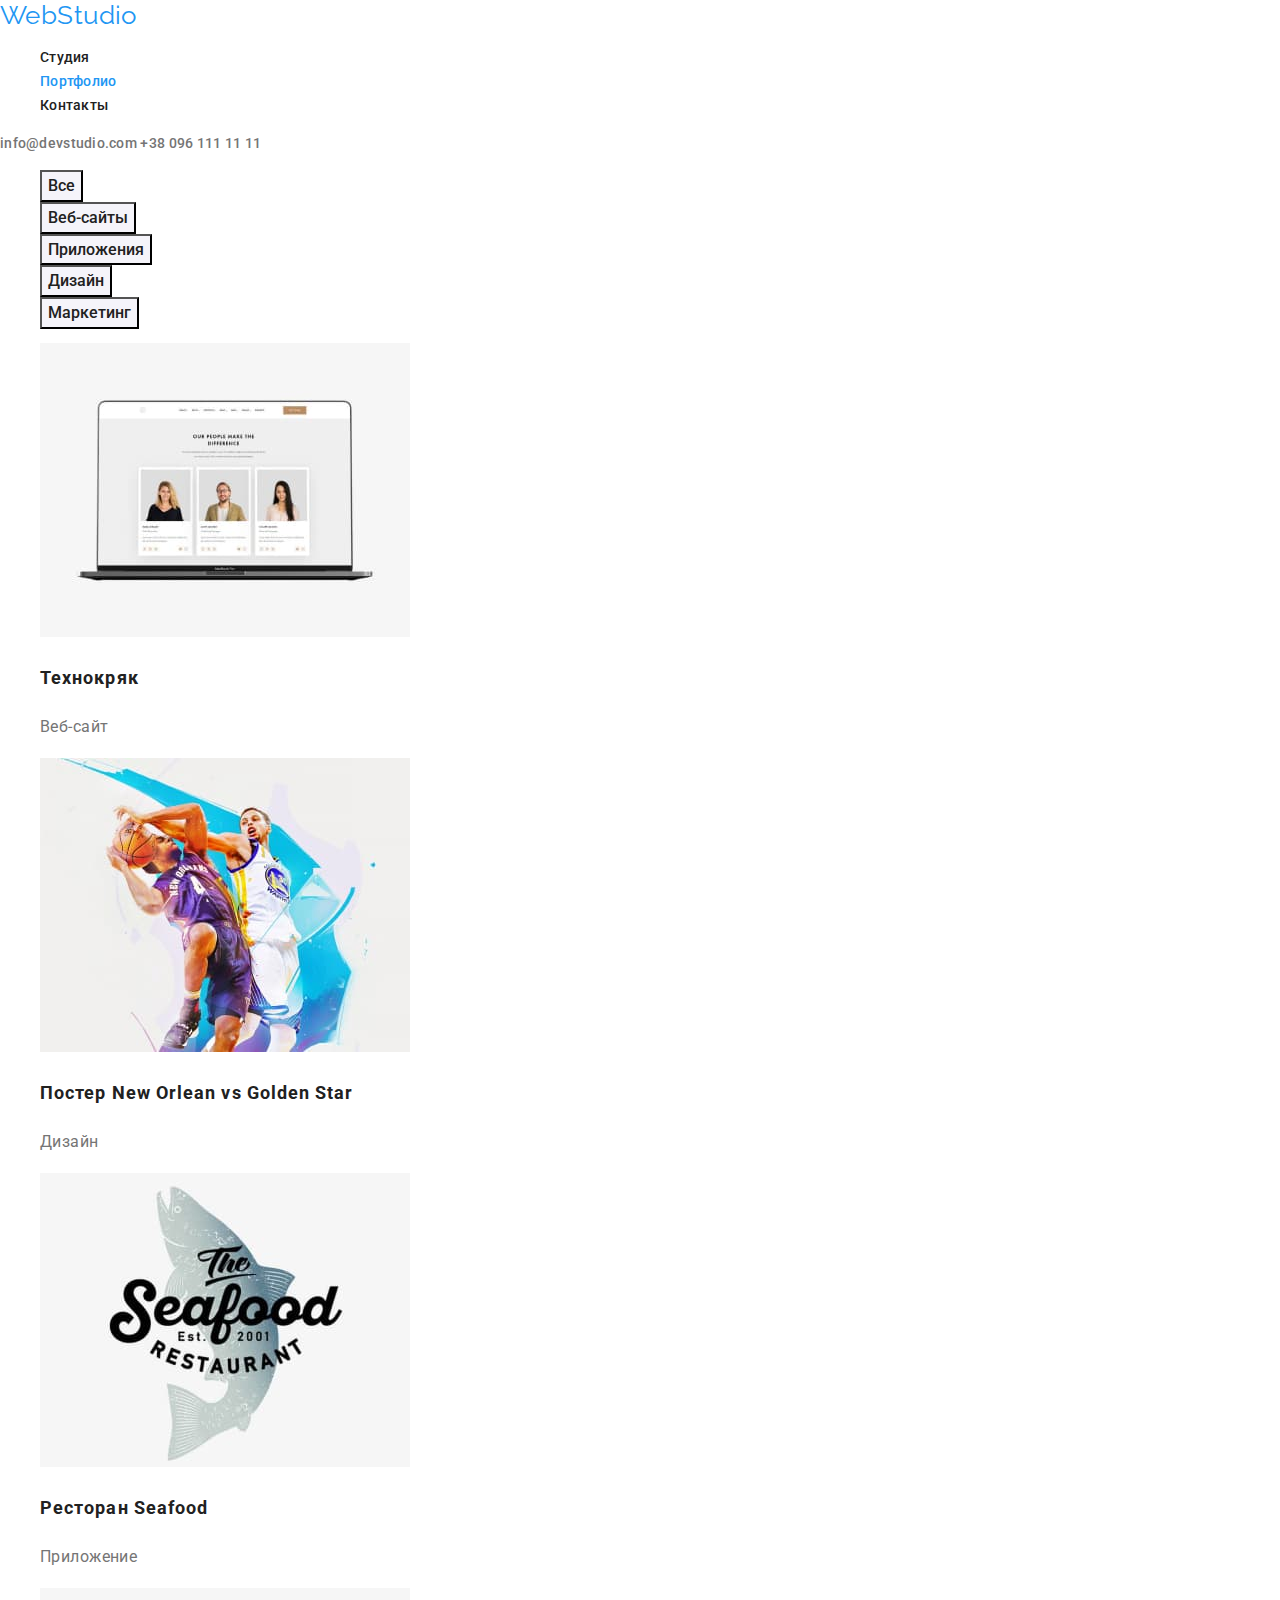
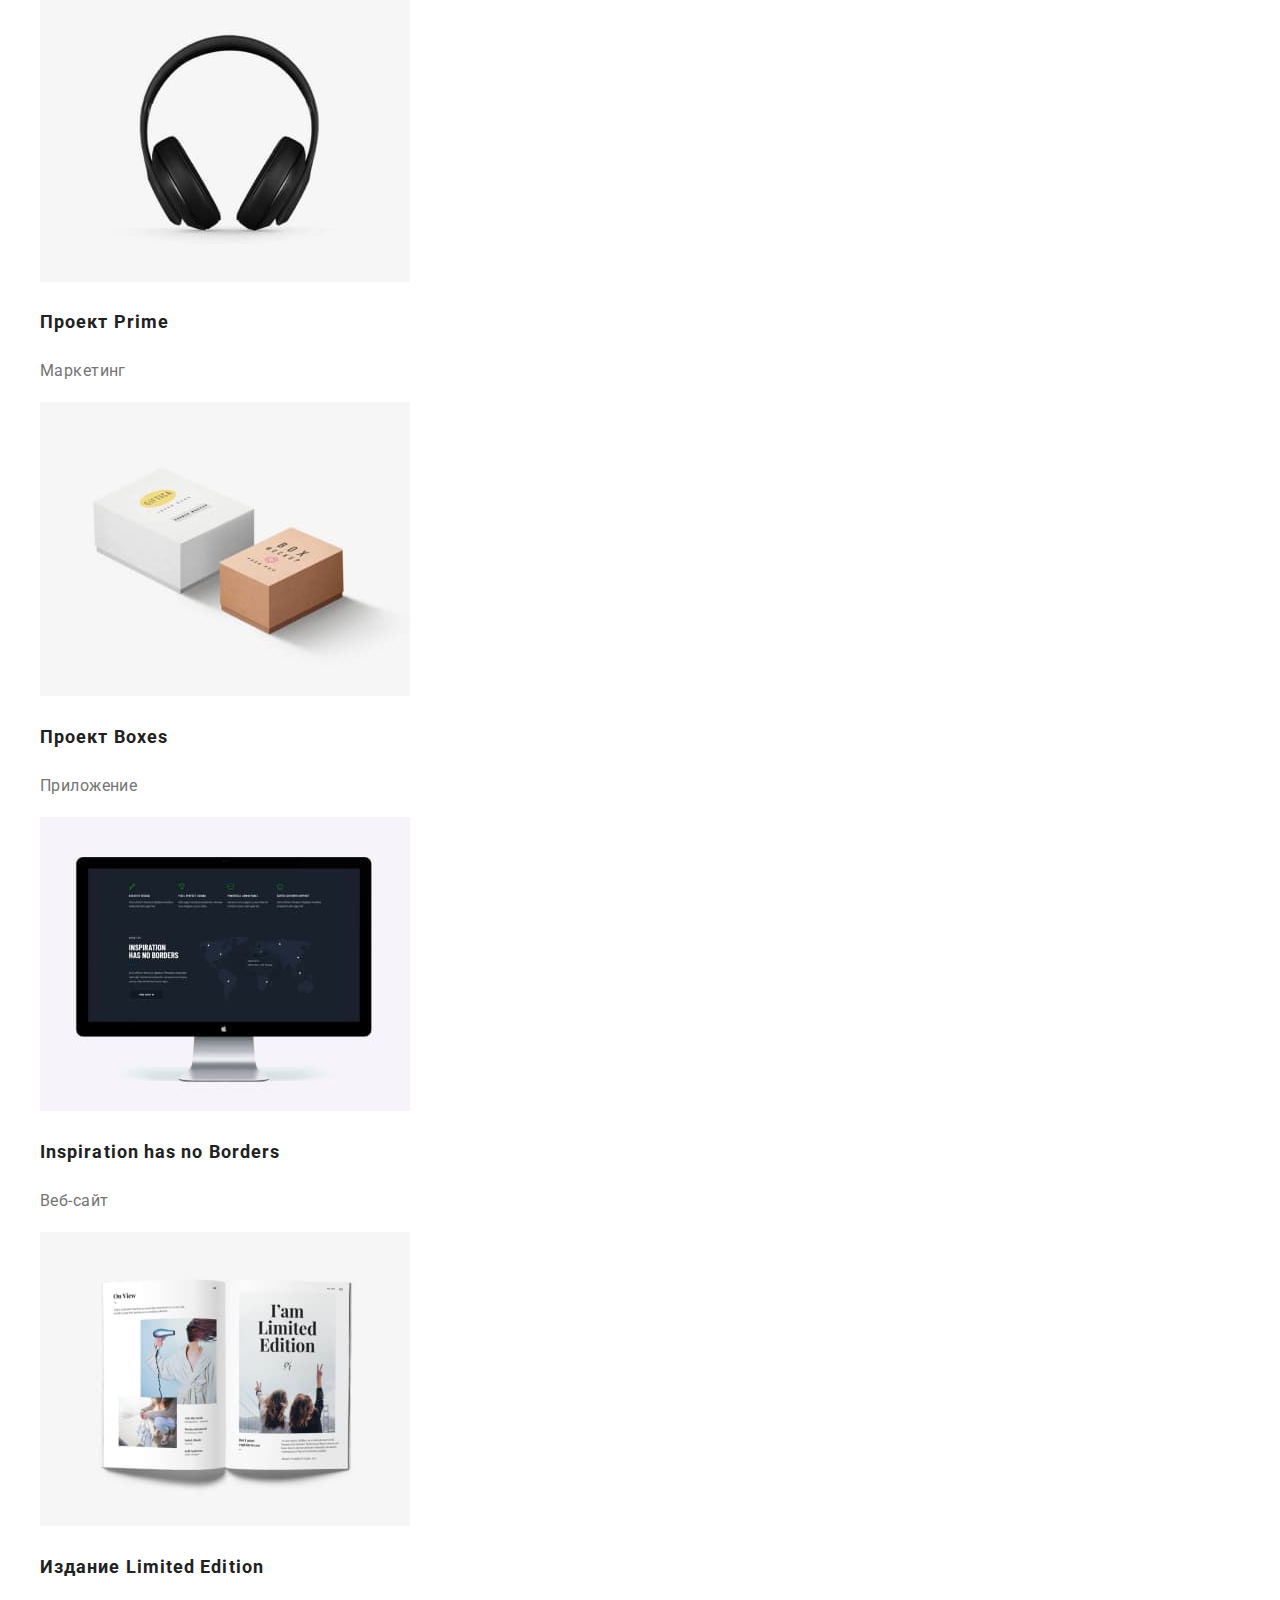
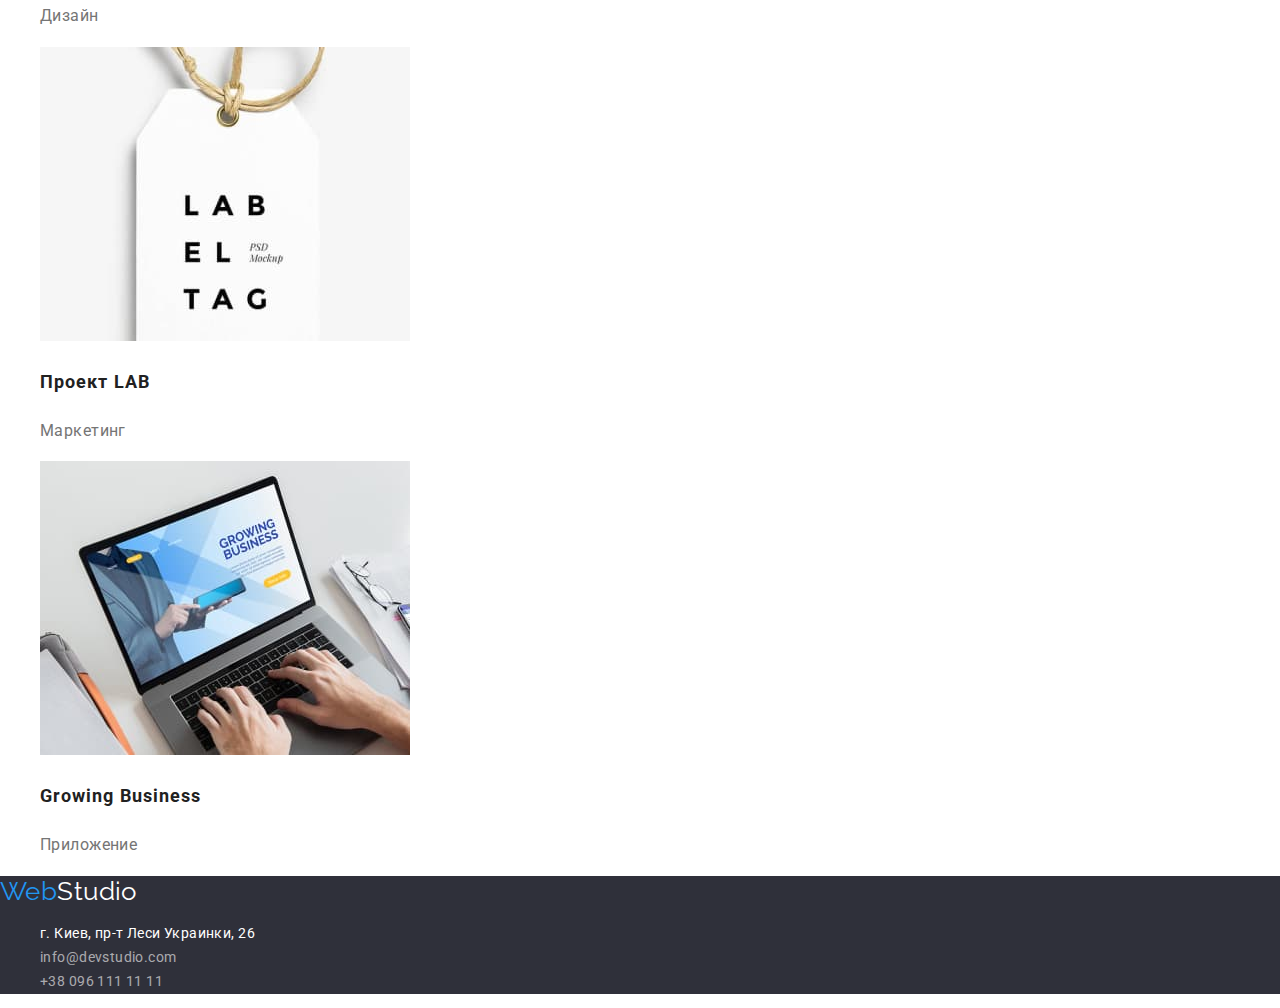
==== commit 876e7175: "Добавляет стили для nav и contact" ====
--- a/portfolio.html
+++ b/portfolio.html
@@ -15,13 +15,13 @@
         <nav>
             <a class="logotype link" lang="en" href="./index.html"><span class="logo-item">Web</span>Studio</a>
             <ul class="list">
-                <li><a class="link" href="./index.html">Студия</a></li>
-                <li><a class="link current" href="./portfolio.html">Портфолио</a></li>
-                <li><a class="link" href="#contacts">Контакты</a></li>
+                <li><a class="link navigation-link" href="./index.html">Студия</a></li>
+                <li><a class="link navigation-link-current" href="./portfolio.html">Портфолио</a></li>
+                <li><a class="link navigation-link" href="#contacts">Контакты</a></li>
             </ul>
         </nav>
-        <a class="link" href="mailto:info@devstudio.com">info@devstudio.com</a>
-        <a class="link" href="tel:+380961111111">+38 096 111 11 11</a>
+        <a class="link contact-link" href="mailto:info@devstudio.com">info@devstudio.com</a>
+        <a class="link contact-link" href="tel:+380961111111">+38 096 111 11 11</a>
     </header>
     <main>
         <section>
--- a/css/styles.css
+++ b/css/styles.css
@@ -46,8 +46,20 @@
 .list {
   list-style: none;
 }
-.list .link.current {
+.list .link.navigation-link-current {
   color: var(--accent-color);
+}
+.navigation-link,
+.navigation-link-current {
+  font-weight: 500;
+  line-height: 1.14;
+  letter-spacing: 0.02em;
+  color: var(--main-title-color);
+}
+.contact-link {
+  font-weight: 500;
+  line-height: 1.14;
+  letter-spacing: 0.02em;
 }
 .order-btn {
   font-family: inherit;
@@ -57,6 +69,7 @@
   letter-spacing: 0.06em;
   color: var(--alt-title-color);
   background-color: var(--accent-color);
+  cursor: pointer;
 }
 .portfolio-button {
   font-family: inherit;
@@ -65,6 +78,7 @@
   line-height: 1.62;
   color: var(--main-title-color);
   background-color: var(--second-bg-color);
+  cursor: pointer;
 }
 
 .portfolio-button:hover,
